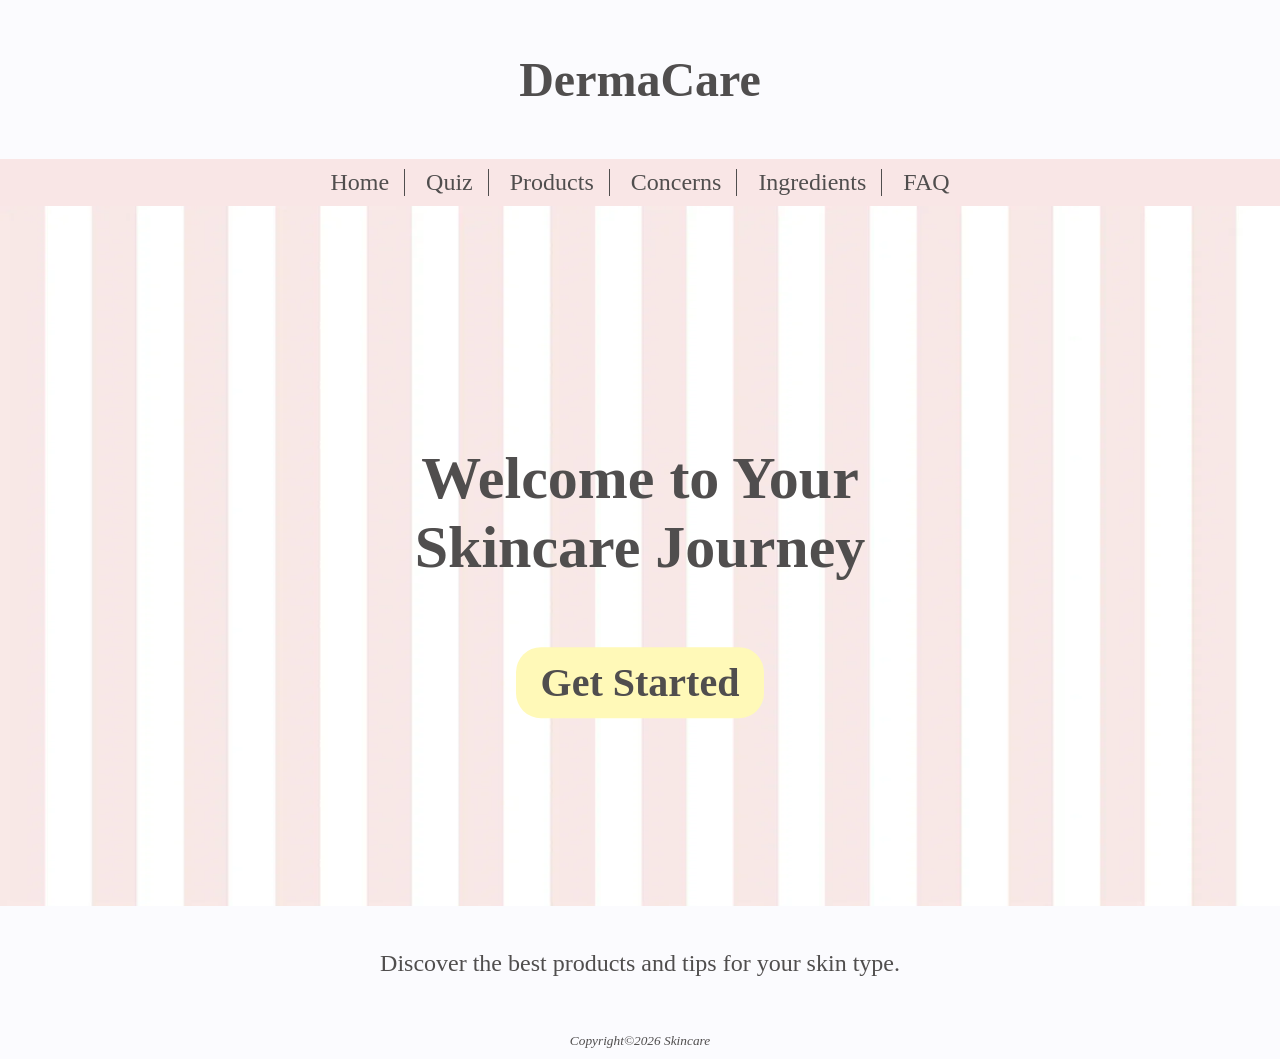
==== index.html @ bcd7e459 "Initial DermaCare site scaffold Add initial static site for DermaCare: index.html with header, navig" ====
<!DOCTYPE html>
<html lang="en">
    <head>
        <title>My Project</title>
        <link rel="stylesheet" href="skin.css">
    </head>
    <body>
        <header>
            <h1>DermaCare</h1>
        </header>
        <nav>
            <a href="index.html">Home</a>
            <a href="quiz.html">Quiz</a>
            <a href="products.html">Products</a>
            <a href="concerns.html">Concerns</a>
            <a href="ingredients.html">Ingredients</a>
            <a href="faq.html">FAQ</a>
        </nav>
        <div class="container">
            <img src="stripe.webp" alt="Stripe Background" class="stripe-background">
        <div class="text-overlay">
            <h2>Welcome to Your Skincare Journey</h2>
            <a href="quiz.html" class="btn">Get Started</a>
        </div>
    </div>
        <main>
            <p>Discover the best products and tips for your skin type.</p>
        </main>
        <footer>
            <small><i>Copyright&copy;2026 Skincare</i></small>
        </footer>
    </body>
</html>
---- skin.css ----
body {
    background-color: #fbfbfe;
    font-family: 'Times New Roman', Times, serif, Helvetica, sans-serif;
    margin: 0;
}
header {
    background-color: #fbfbfe;
    color: #504e4e;
    text-align: center;
    padding: 20px 0;
    font-size: 1.5em;
}
nav {
    background-color: #f9e6e6;
    padding: 10px 0;
    text-align: center;
    font-size: 1.5em;
}
nav a {
    display: inline-block;
    padding: 0 15px;
    text-decoration: none;
    color: #504e4e;
    border-right: 1px solid #504e4e;
}
nav a:hover {
    text-decoration: underline;
}
nav a:last-child {
    border-right: none;
}
.container {
    position: relative;
    height: 700px;
    text-align: center;
    color: #504e4e;
}
.stripe-background {
    width: 100%;
    height: 100%;
}
.btn {
    display: inline-block;
    margin-top: 15px;
    padding: 12px 25px;
    background-color: #fff9b8;
    color: #504e4e;
    text-decoration: none;
    font-weight: bold;
    border-radius: 25px;
    transition: all 0.3s ease;
}
.text-overlay {
    position: absolute;
    top: 50%;
    left: 50%;
    transform: translate(-50%, -50%);
    font-size: 2.5em;
}
main {
    padding: 20px;
    text-align: center;
    color: #504e4e;
    font-size: 1.5em;
}
footer {
    background-color: #fbfbfe;
    text-align: center;
    padding: 10px 0;
    color: #504e4e;
}
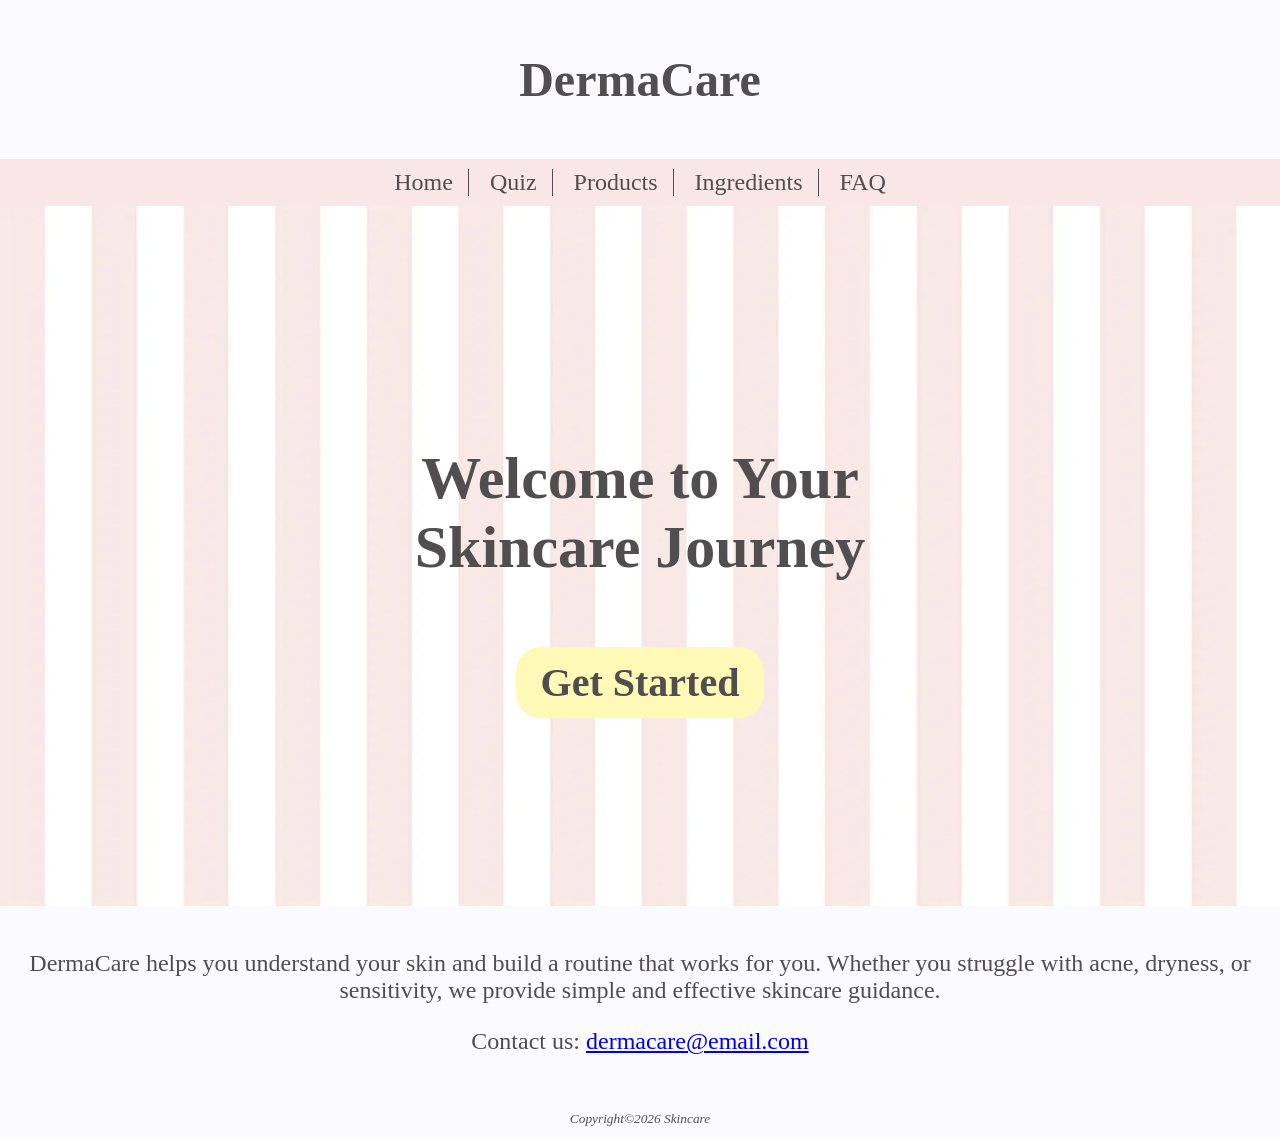
==== commit 1903d87c: "Refactor HTML structure and enhance metadata across multiple pages; add ingredients and products sec" ====
--- a/index.html
+++ b/index.html
@@ -1,7 +1,10 @@
 <!DOCTYPE html>
 <html lang="en">
     <head>
-        <title>My Project</title>
+        <meta charset="UTF-8">
+        <meta name="description" content="Skincare website to help users build routines and learn about products">
+        <meta name="keywords" content="skincare, acne, routine, beauty">
+        <title>DermaCare Home</title>
         <link rel="stylesheet" href="skin.css">
     </head>
     <body>
@@ -12,19 +15,21 @@
             <a href="index.html">Home</a>
             <a href="quiz.html">Quiz</a>
             <a href="products.html">Products</a>
-            <a href="concerns.html">Concerns</a>
             <a href="ingredients.html">Ingredients</a>
             <a href="faq.html">FAQ</a>
         </nav>
         <div class="container">
             <img src="stripe.webp" alt="Stripe Background" class="stripe-background">
-        <div class="text-overlay">
-            <h2>Welcome to Your Skincare Journey</h2>
-            <a href="quiz.html" class="btn">Get Started</a>
+            <div class="text-overlay">
+                <h2>Welcome to Your Skincare Journey</h2>
+                <a href="quiz.html" class="btn">Get Started</a>
+            </div>
         </div>
-    </div>
         <main>
-            <p>Discover the best products and tips for your skin type.</p>
+            <p>DermaCare helps you understand your skin and build a routine that works for you.
+            Whether you struggle with acne, dryness, or sensitivity, we provide simple and
+            effective skincare guidance.</p>
+            <p>Contact us: <a href="#">dermacare@email.com</a></p>
         </main>
         <footer>
             <small><i>Copyright&copy;2026 Skincare</i></small>
--- a/skin.css
+++ b/skin.css
@@ -58,9 +58,9 @@
     font-size: 2.5em;
 }
 main {
+    color: #504e4e;
     padding: 20px;
     text-align: center;
-    color: #504e4e;
     font-size: 1.5em;
 }
 footer {
@@ -68,4 +68,55 @@
     text-align: center;
     padding: 10px 0;
     color: #504e4e;
+}
+.quiz-container, .faq-container, .product-container, .ingredients-container {
+    width: 60%;
+    margin: 30px auto;
+    background-color: #ffffff;
+    color: #504e4e;
+    padding: 25px;
+    border-radius: 15px;
+    box-shadow: 0 4px 10px rgba(0,0,0,0.1);
+    text-align: left;
+}
+form {
+    display: flex;
+    flex-direction: column;
+}
+label {
+    margin-top: 15px;
+    font-weight: bold;
+}
+select {
+    padding: 8px;
+    margin-top: 5px;
+    border-radius: 5px;
+    border: 1px solid #ccc;
+}
+.faq-item {
+    margin-bottom: 20px;
+}
+.faq-item h3 {
+    margin-bottom: 5px;
+}
+button {
+    display: inline-block;
+    margin-top: 15px;
+    padding: 12px 25px;
+    background-color: #fff9b8;
+    color: #504e4e;
+    border: none;
+    border-radius: 25px;
+    font-weight: bold;
+    cursor: pointer;
+}
+button:hover {
+    background-color: #f7e98a;
+}
+table {
+    border-collapse: collapse;
+}
+th, td {
+    border: 1px solid black;
+    padding: 8px;
 }
